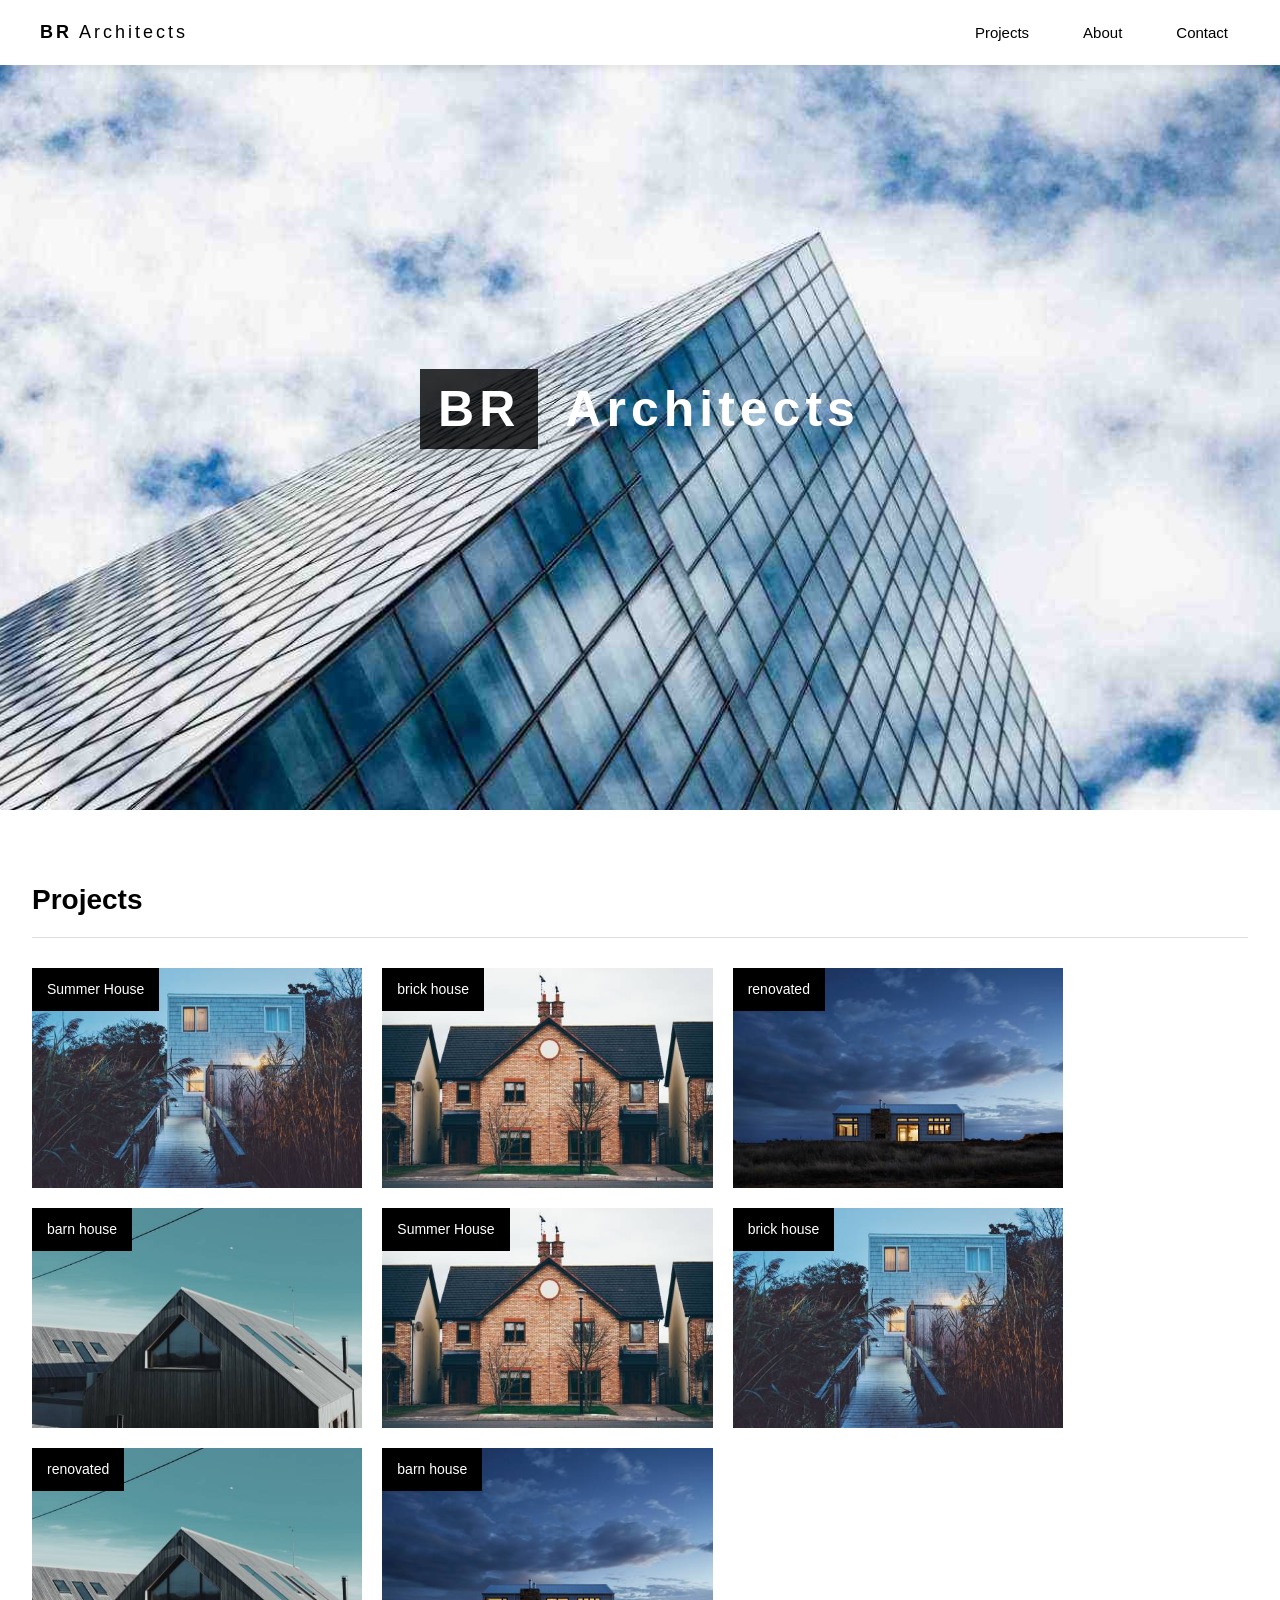
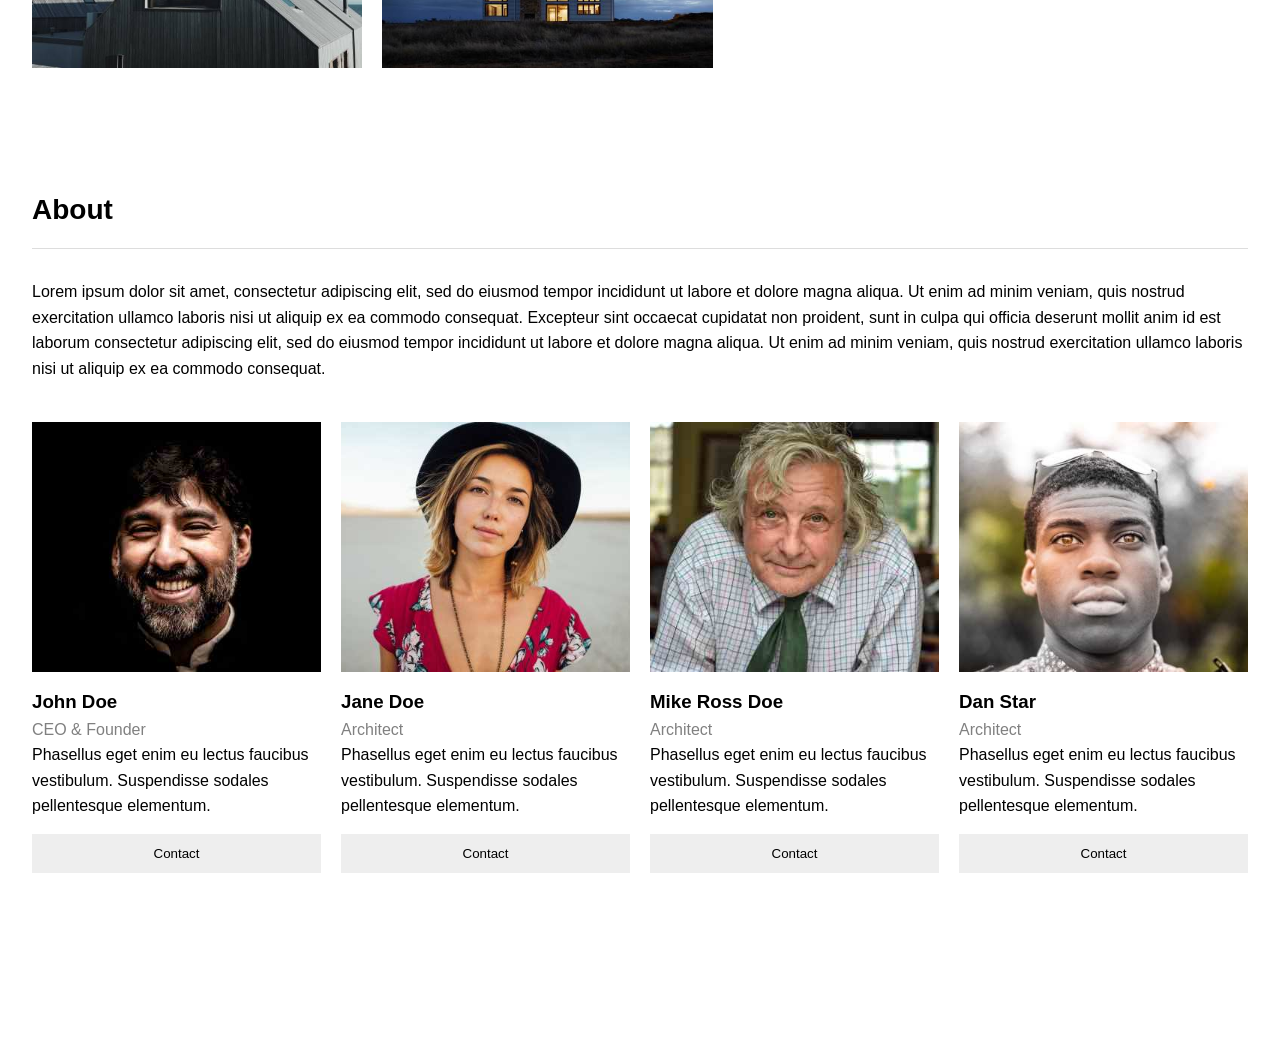
==== index.html @ e7e1c6c3 "Initial HTML and CSS layout for BR Architects website" ====
<!DOCTYPE html>
<html lang="en">
<head>
    <meta charset="UTF-8">
    <meta name="viewport" content="width=device-width, initial-scale=1.0">
    <title>BR Architects</title>
    <!-- we linked we a css file -->
    <link rel="stylesheet" href="styles.css">
</head>
<body>
    


    <!-- Navbar -->

    <nav class="navbar">

    <!-- the navbar logo -->
    <div class="logo">
        <span>BR</span> Architects
    </div>

    <!-- the navigation links -->
    <ul class="nav-links">
        <li><a href="#">Projects</a></li>
        <li><a href="#">About</a></li>
        <li><a href="#">Contact</a></li>
    </ul>
    </nav>

    <!-- Hero section -->

    <header class="hero">
        <!-- these image is an example of a self closing tag  -->
        <img src="/image/image.png" alt="Architecture" /> 

        <div class="hero-text">
            <h1><span>BR</span> Architects</h1>
        </div>
    </header>


    <!-- Main  -->


    <main class="container">

        <!-- Projects Section -->
        <section>
            
            <h2>Projects</h2>

            <div class="project-grid">
                <div class="project-card">
                    <span>Summer House</span>
                    <img src="/image/brick house.jpg" alt="Summer House" />
                </div>
                <div class="project-card">
                    <span>brick house</span>
                    <img src="/image/summer house.jpg" alt="Summer House" />
                </div>
                <div class="project-card">
                    <span>renovated</span>
                    <img src="image/renovated.jpg" alt="Summer House" />
                </div>
                <div class="project-card">
                    <span>barn house</span>
                    <img src="/image/barn house.jpg" alt="Summer House" />
                </div>
                <div class="project-card">
                    <span>Summer House</span>
                    <img src="image/summer house.jpg" alt="Summer House" />
                </div>
                <div class="project-card">
                    <span>brick house</span>
                    <img src="image/brick house.jpg" alt="Summer House" />
                </div>
                <div class="project-card">
                    <span>renovated</span>
                    <img src="image/barn house.jpg" alt="Summer House" />
                </div>
                <div class="project-card">
                    <span>barn house</span>
                    <img src="image/renovated.jpg" alt="Summer House" />
                </div>
            
            </div>
            

        </section>

        <!-- About Section -->
        <section>
            <h2>About</h2>
            <p class="about-text">Lorem ipsum dolor sit amet, consectetur adipiscing elit, sed do eiusmod tempor incididunt ut labore et dolore magna aliqua. Ut enim ad minim veniam, quis nostrud exercitation ullamco laboris nisi ut aliquip ex ea commodo consequat. Excepteur sint occaecat cupidatat non proident, sunt in culpa qui officia deserunt mollit anim id est laborum consectetur adipiscing elit, sed do eiusmod tempor incididunt ut labore et dolore magna aliqua. Ut enim ad minim veniam, quis nostrud exercitation ullamco laboris nisi ut aliquip ex ea commodo consequat.</p>

            <!-- grid card of the about section -->

            <div class="teams-grid">
                <div class="team-card">
                    <img src="image/John Doe.jpg" alt="Team Member" />
                    <h3>John Doe</h3>
                    <span>CEO & Founder</span>
                    <p>Phasellus eget enim eu lectus faucibus vestibulum. Suspendisse sodales pellentesque elementum.</p>
                    <button>Contact</button>
                </div>
                <div class="team-card">
                    <img src="image/Jane Doe.jpg" alt="Team Member" />
                    <h3>Jane Doe</h3>
                    <span>Architect</span>
                    <p>Phasellus eget enim eu lectus faucibus vestibulum. Suspendisse sodales pellentesque elementum.</p>
                    <button>Contact</button>
                </div>
                <div class="team-card">
                    <img src="image/Mike Ross.jpg" alt="Team Member" />
                    <h3>Mike Ross Doe</h3>
                    <span>Architect</span>
                    <p>Phasellus eget enim eu lectus faucibus vestibulum. Suspendisse sodales pellentesque elementum.</p>
                    <button>Contact</button>
                </div>
                <div class="team-card">
                    <img src="image/Dan Star.jpg" alt="Team Member" />
                    <h3>Dan Star</h3>
                    <span>Architect</span>
                    <p>Phasellus eget enim eu lectus faucibus vestibulum. Suspendisse sodales pellentesque elementum.</p>
                    <button>Contact</button>
                </div>

            </div>
        </section>

        <!-- Contact Section -->
        <section>

        </section>



    </main>

</body>
</html>
---- styles.css ----
* {
    margin: 0;
    padding: 0;
    box-sizing: border-box;
}


body {
    font-family: Arial, sans-serif;
    color: black;
    line-height: 1.6;
}

.navbar {
    position: fixed;
    top: 0;
    width: 100%;
    background: white;
    display: flex;
    justify-content: space-between;
    align-items: center;
    padding: 18px 40px;
    box-shadow: 0 2px 10px rgba(0, 0, 0, 0.1);
    z-index: 1000;
}

.logo {
    font-size: 18px;
    letter-spacing: 3px;
}

.logo span {
    font-weight: bold;
}

.nav-links {
    display: flex;
    gap: 30px;
    list-style: none;
}

.nav-links a {
    text-decoration: none;
    color: black;
    font-size: 15px;
    transition: 0.3s;
    padding: 10px 12px;
}

.nav-links a:hover {
    background: gray;
    opacity: 0.7;
    color: white;
    padding: 10px 12px;
    
}

.hero {
    position: relative;
    /* margin-top: 70px; */
}

.hero img {
    width: 100%;
    height: 90vh;
    object-fit: cover;
}

.hero-text {
    position:absolute;
    inset: 0;
    display: flex;
    justify-content: center;
    align-items: center;;
}

.hero-text h1 {
    color: white;
    font-size: 50px;
    letter-spacing: 5px;
}

.hero-text span {
    background: rgba(0,0,0,0.8);
    padding: 12px 18px;
    margin-right: 10px;
    
}


/* container  */


.container {
    width: 95%;
    max-width: 1400px;
    margin: auto;
}

section {
    padding: 60px 0;
}

section h2 {
    margin-bottom: 30px;
    border-bottom: 1px solid #ddd;
    padding-bottom: 15px;
    font-size: 28px;
}

/* Projects will be under grid layout */

.project-grid {
    display: flex;
    grid-template-columns: repeat(auto-fit, minmax(250px, 1fr));

    gap: 20px;
    flex-wrap: wrap;
}

.project-card {
    position:relative;
}

.project-card img {
    width: 100%;
    height: 220px;
    object-fit: cover;
    display: block;
}.project-card span {
    position:absolute;
    top: 0;
    left: 0;
    background: black;
    color: white;
    padding: 10px 15px;
    font-size: 14px;
}

.about-text {
    margin-bottom: 40px;
}

.teams-grid {
    display: grid;
    grid-template-columns: repeat(auto-fit,minmax(250px, 1fr));

    gap: 20px;
}

.team-card img {
    width: 100%;
    height: 250px;
    object-fit: cover;
display: block;
}

.team-card h3 {
    margin-top: 15px;
}
.team-card span {
    color: gray;
    margin: 10px 0;
}

.team-card button {
    width: 100%;
    border: none;
    padding: 12px;
    margin-top: 15px;
    /* these make our cursor how hand form  */
    cursor: pointer; 
    background: #eee;
    transition: 0.3s;
}

.team-card button:hover {
    background: #ddd;
}
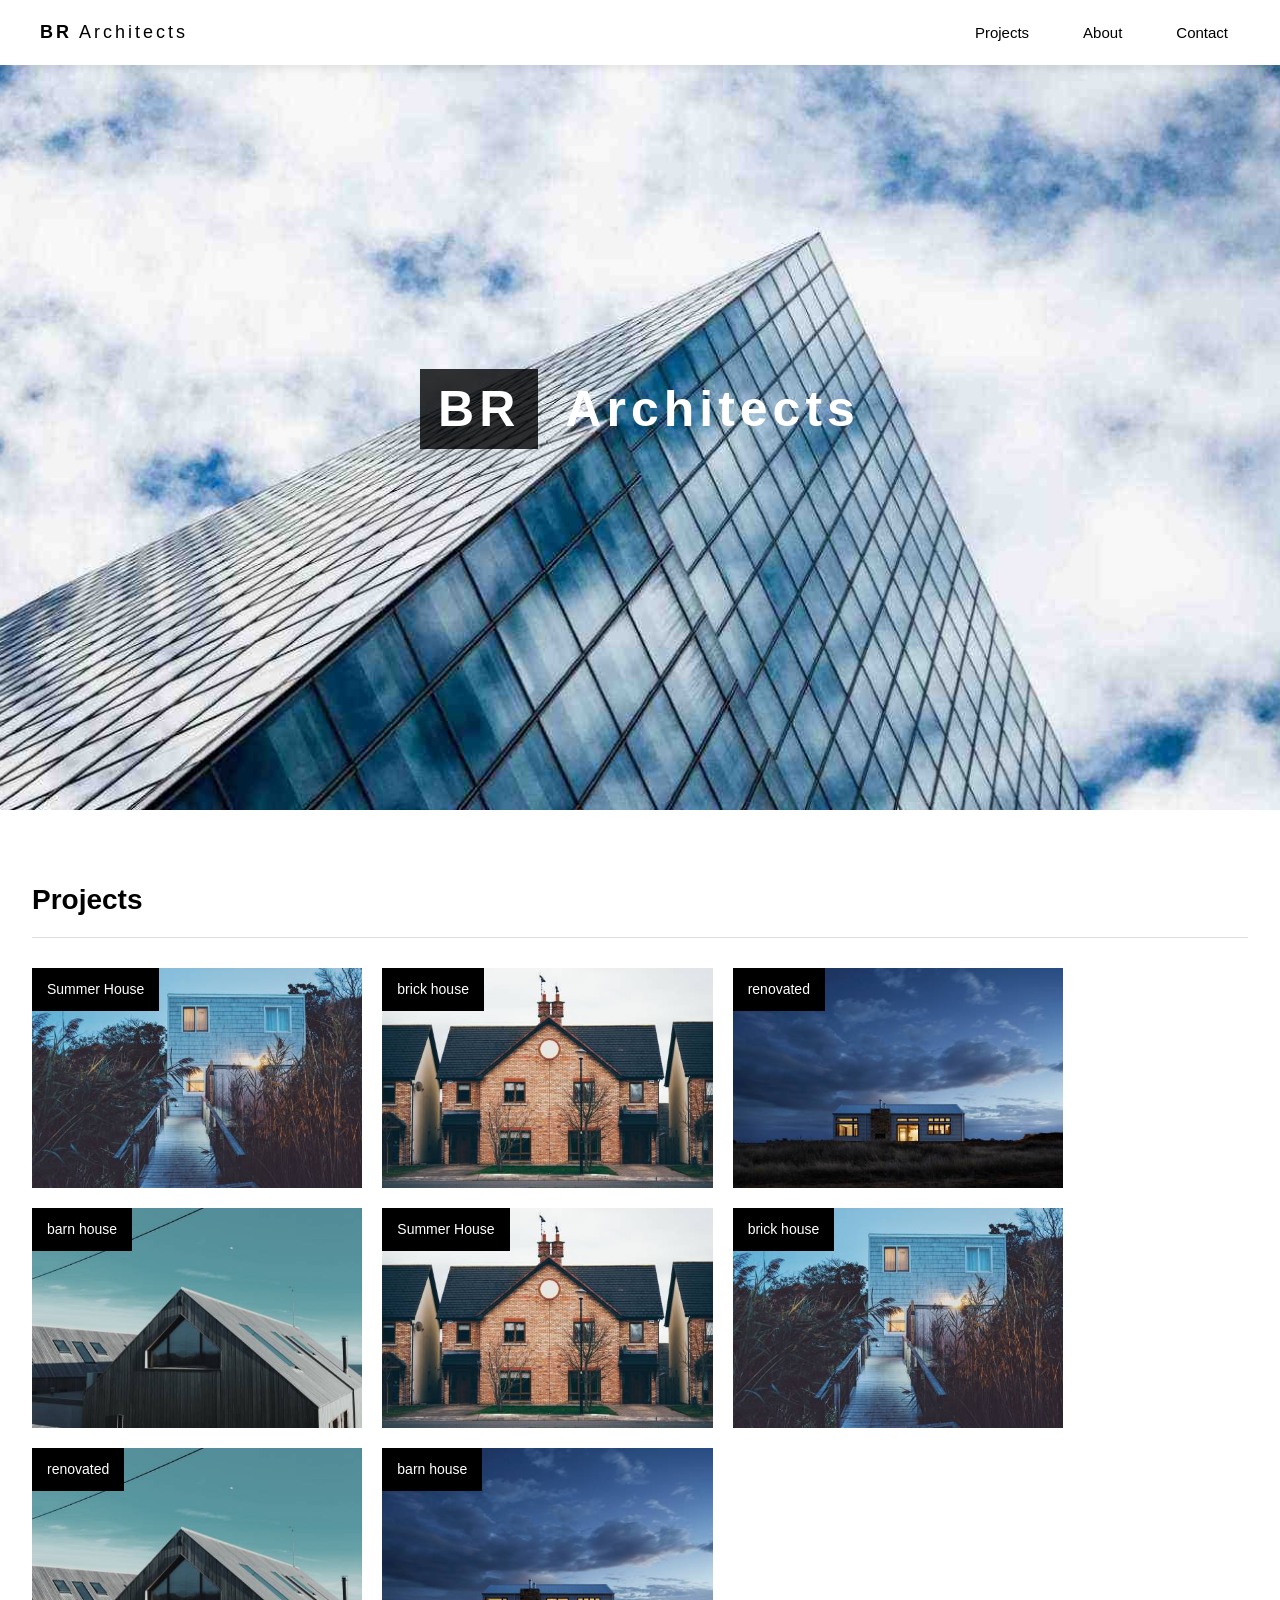
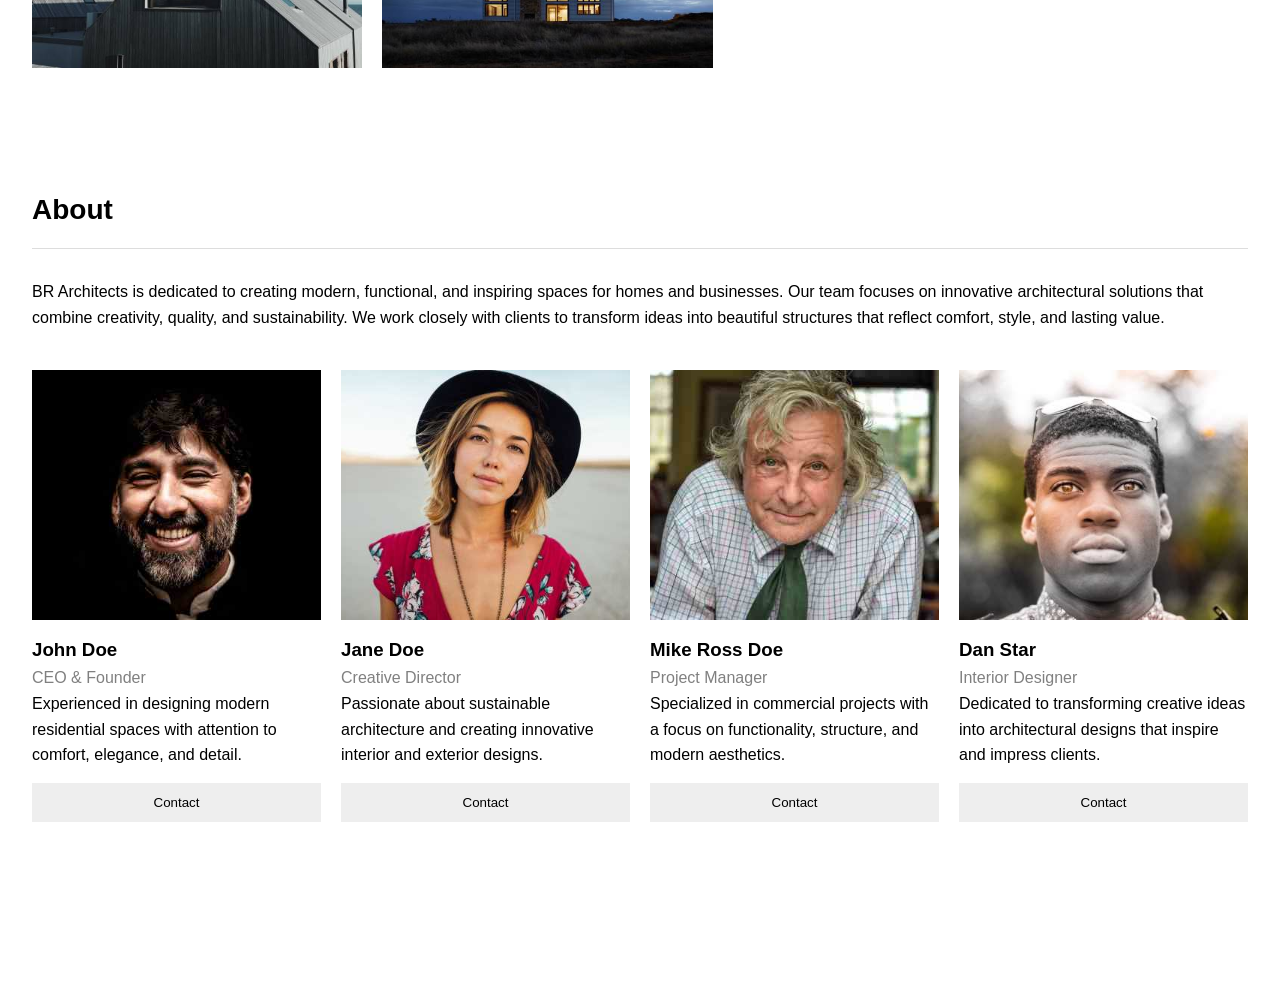
==== commit b98dc4e3: "added text to their corresponding place" ====
--- a/index.html
+++ b/index.html
@@ -92,7 +92,7 @@
         <!-- About Section -->
         <section>
             <h2>About</h2>
-            <p class="about-text">Lorem ipsum dolor sit amet, consectetur adipiscing elit, sed do eiusmod tempor incididunt ut labore et dolore magna aliqua. Ut enim ad minim veniam, quis nostrud exercitation ullamco laboris nisi ut aliquip ex ea commodo consequat. Excepteur sint occaecat cupidatat non proident, sunt in culpa qui officia deserunt mollit anim id est laborum consectetur adipiscing elit, sed do eiusmod tempor incididunt ut labore et dolore magna aliqua. Ut enim ad minim veniam, quis nostrud exercitation ullamco laboris nisi ut aliquip ex ea commodo consequat.</p>
+            <p class="about-text"> BR Architects is dedicated to creating modern, functional, and inspiring spaces for homes and businesses. Our team focuses on innovative architectural solutions that combine creativity, quality, and sustainability. We work closely with clients to transform ideas into beautiful structures that reflect comfort, style, and lasting value.</p>
 
             <!-- grid card of the about section -->
 
@@ -101,28 +101,28 @@
                     <img src="image/John Doe.jpg" alt="Team Member" />
                     <h3>John Doe</h3>
                     <span>CEO & Founder</span>
-                    <p>Phasellus eget enim eu lectus faucibus vestibulum. Suspendisse sodales pellentesque elementum.</p>
+                    <p>   Experienced in designing modern residential spaces with attention to comfort, elegance, and detail.</p>
                     <button>Contact</button>
                 </div>
                 <div class="team-card">
                     <img src="image/Jane Doe.jpg" alt="Team Member" />
                     <h3>Jane Doe</h3>
-                    <span>Architect</span>
-                    <p>Phasellus eget enim eu lectus faucibus vestibulum. Suspendisse sodales pellentesque elementum.</p>
+                    <span>Creative Director</span>
+                    <p>  Passionate about sustainable architecture and creating innovative interior and exterior designs.</p>
                     <button>Contact</button>
                 </div>
                 <div class="team-card">
                     <img src="image/Mike Ross.jpg" alt="Team Member" />
                     <h3>Mike Ross Doe</h3>
-                    <span>Architect</span>
-                    <p>Phasellus eget enim eu lectus faucibus vestibulum. Suspendisse sodales pellentesque elementum.</p>
+                    <span>Project Manager</span>
+                    <p>  Specialized in commercial projects with a focus on functionality, structure, and modern aesthetics.</p>
                     <button>Contact</button>
                 </div>
                 <div class="team-card">
                     <img src="image/Dan Star.jpg" alt="Team Member" />
                     <h3>Dan Star</h3>
-                    <span>Architect</span>
-                    <p>Phasellus eget enim eu lectus faucibus vestibulum. Suspendisse sodales pellentesque elementum.</p>
+                    <span>Interior Designer</span>
+                    <p>   Dedicated to transforming creative ideas into architectural designs that inspire and impress clients.</p>
                     <button>Contact</button>
                 </div>
 
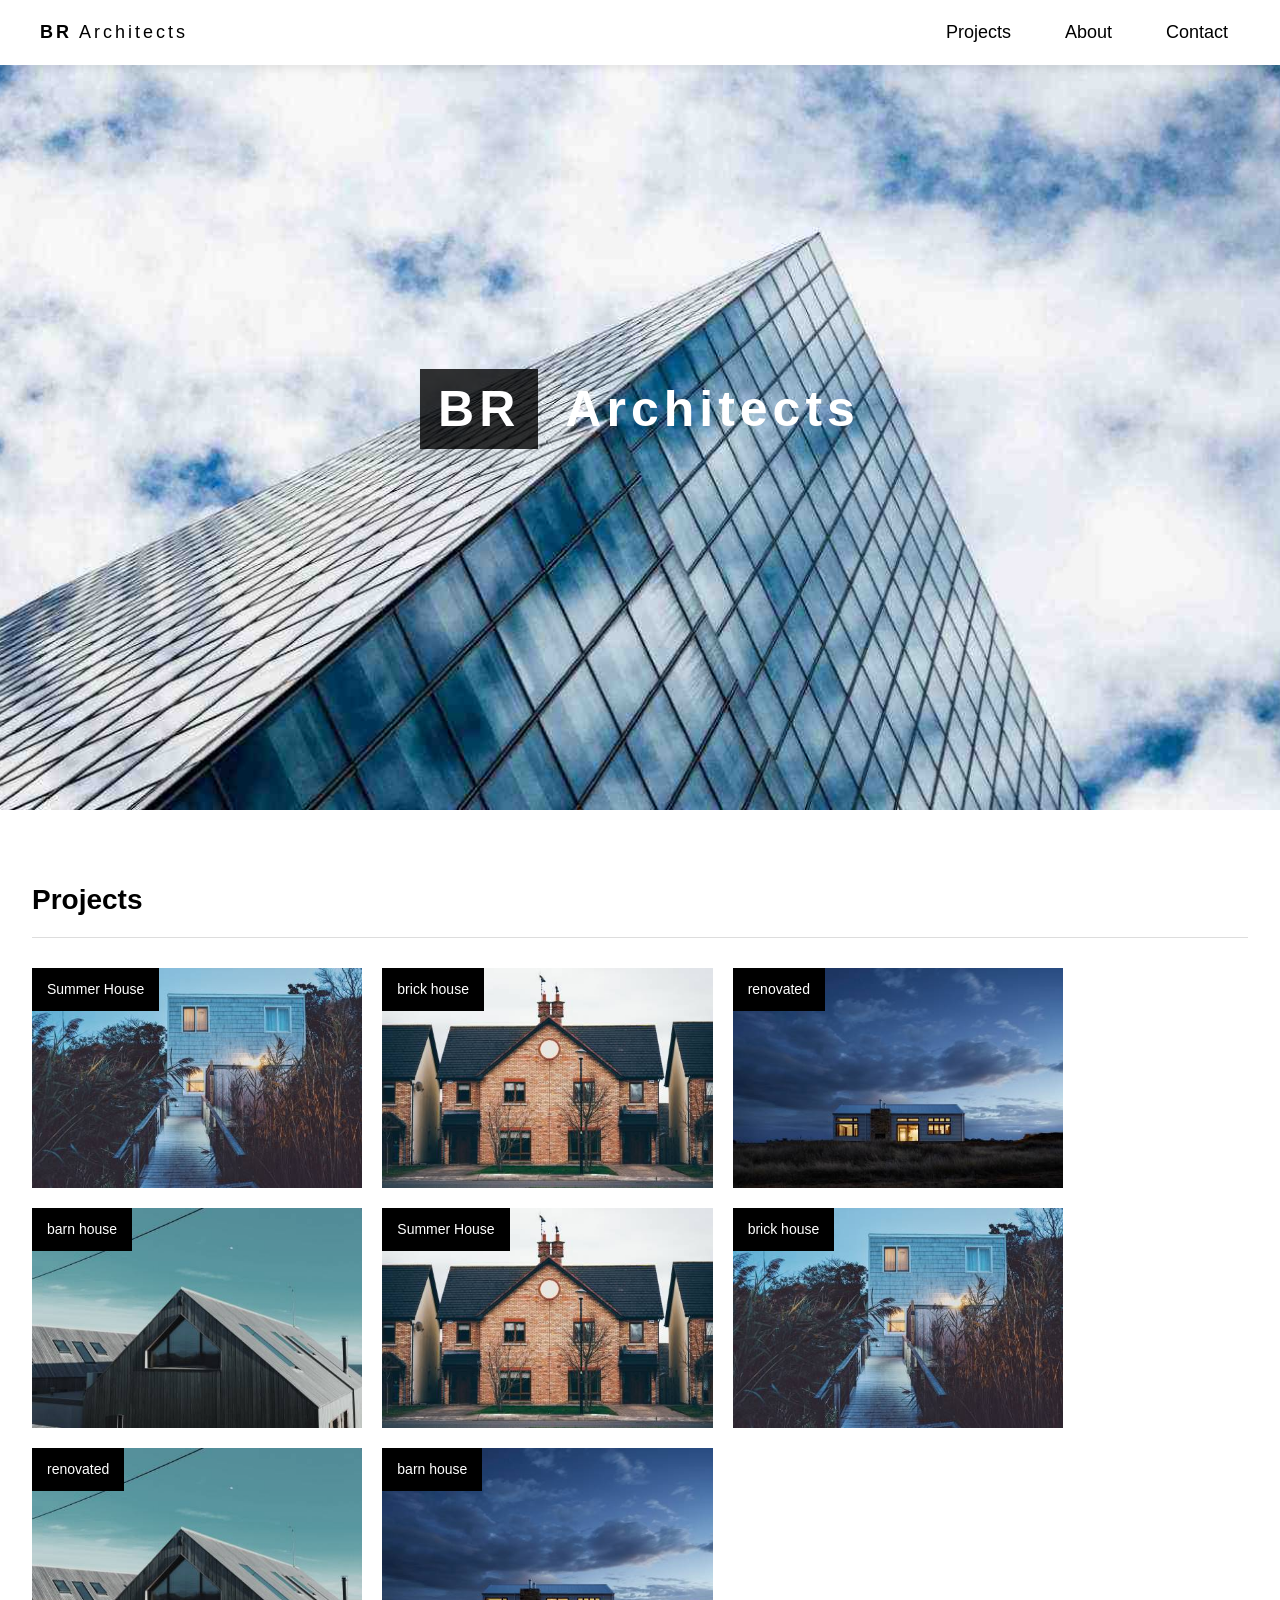
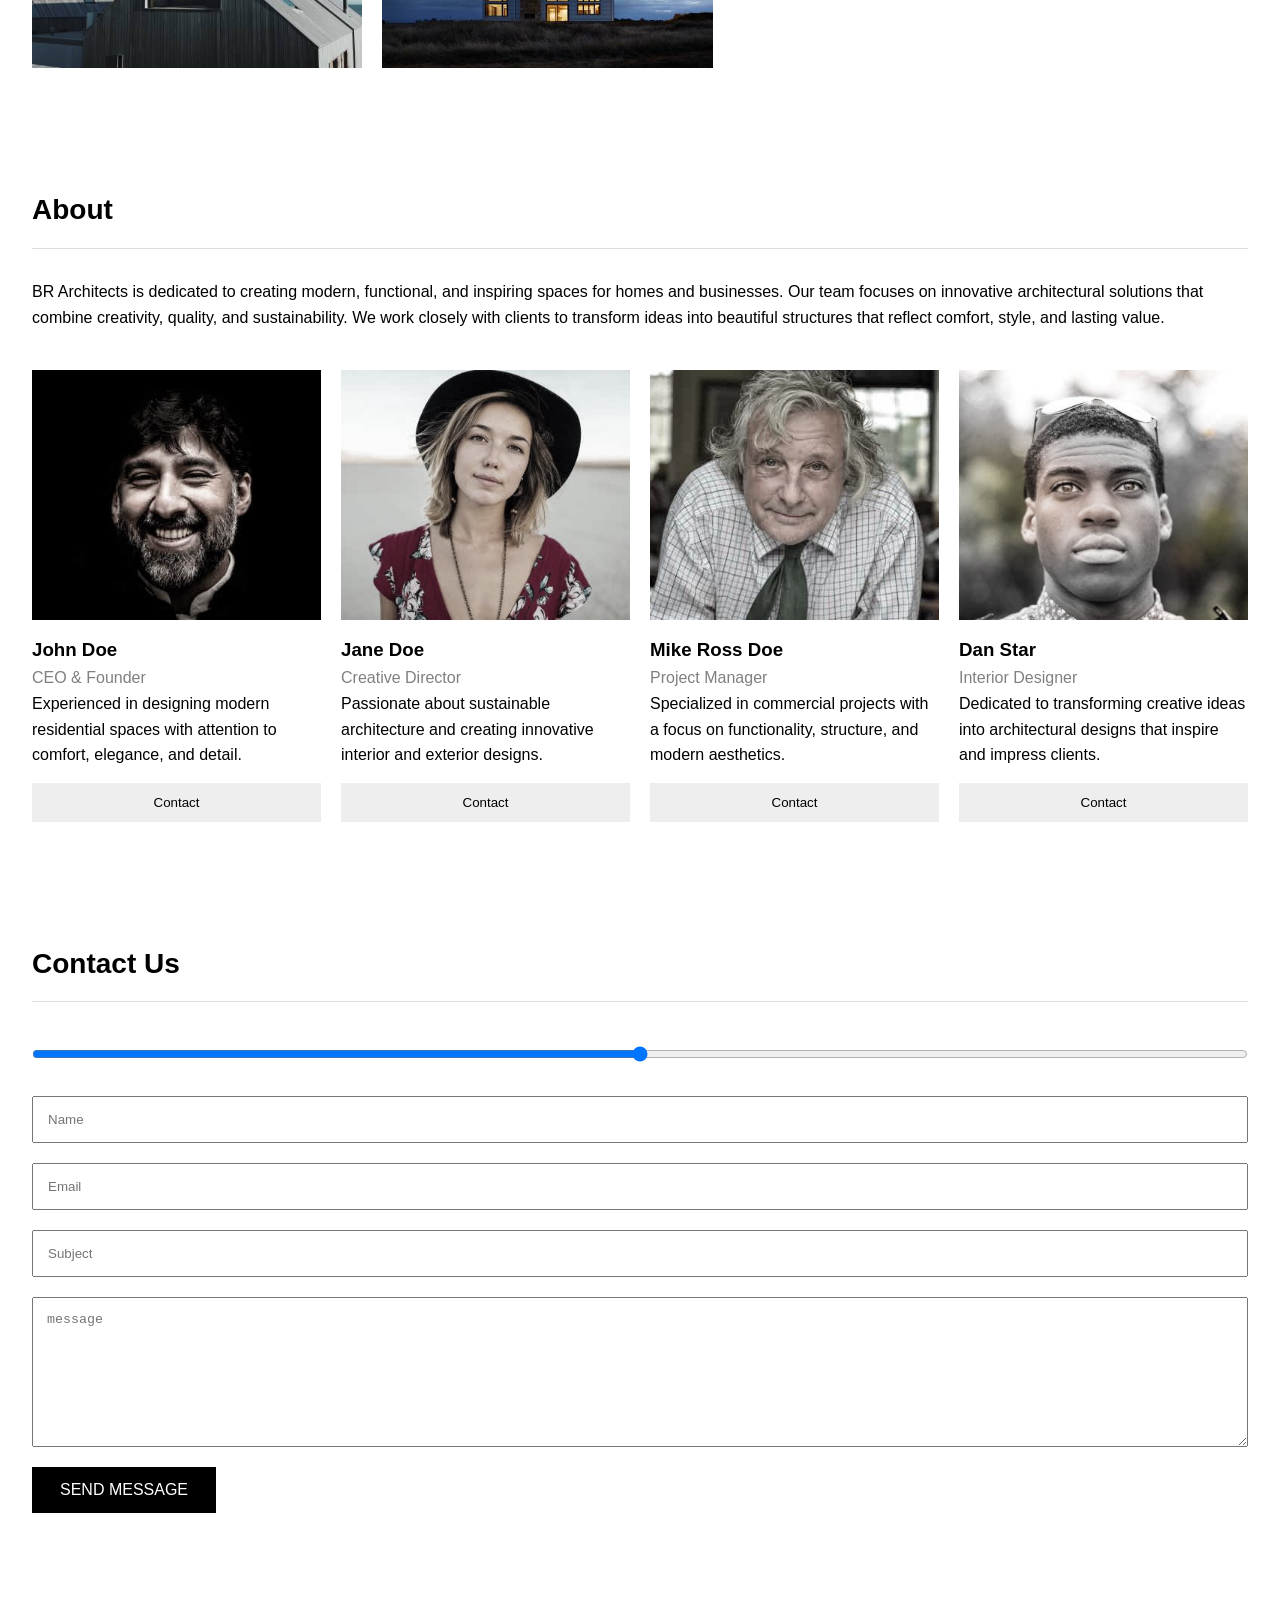
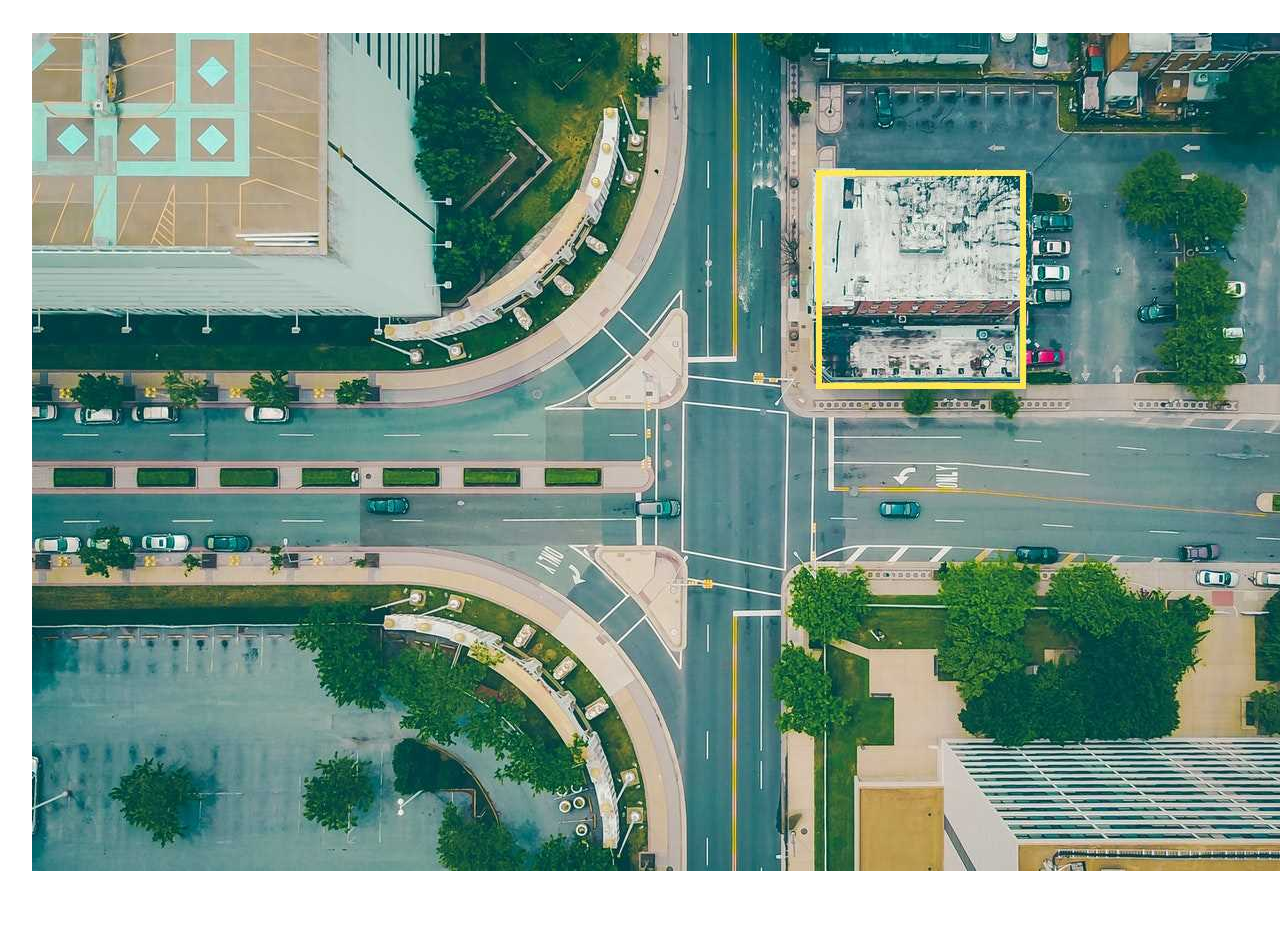
==== commit 8af107e8: "added login form for users" ====
--- a/index.html
+++ b/index.html
@@ -131,6 +131,27 @@
 
         <!-- Contact Section -->
         <section>
+<h2> Contact Us</h2>
+
+<form class="contact-form">
+    <input type="range" placeholder="search"required>
+    <input type="text" placeholder="Name"required>
+    <input type="email" placeholder="Email"required>
+    <input type="text" placeholder="Subject"required>
+    
+    <textarea placeholder="message "></textarea>
+
+
+
+    <button type="submit"> 
+        SEND MESSAGE
+    </button>
+
+</form>
+        </section>
+
+        <section>
+<img src="/image/map.jpg" alt="BR Architecture"/>
 
         </section>
 
--- a/styles.css
+++ b/styles.css
@@ -42,7 +42,7 @@
 .nav-links a {
     text-decoration: none;
     color: black;
-    font-size: 15px;
+    font-size: 18px;
     transition: 0.3s;
     padding: 10px 12px;
 }
@@ -153,6 +153,7 @@
     height: 250px;
     object-fit: cover;
 display: block;
+filter: grayscale(70%);
 }
 
 .team-card h3 {
@@ -176,4 +177,28 @@
 
 .team-card button:hover {
     background: #ddd;
+}
+.contact-form{
+    display: flex;
+    flex-direction: column;
+    gap: 20px;
+}
+.contact-form input,
+.contact-form textarea{
+    padding: 14px;
+    border: 1px solid #ccc
+    width: 100px;
+}
+.contact-form textarea{
+    min-height: 150px;
+    resize: vertical;
+}
+.contact-form button {
+    width: fit-content;
+    padding: 14px 28px;
+    font-size: 16px;
+    border: none;
+    background: black;
+    color: white;
+    cursor: pointer;
 }
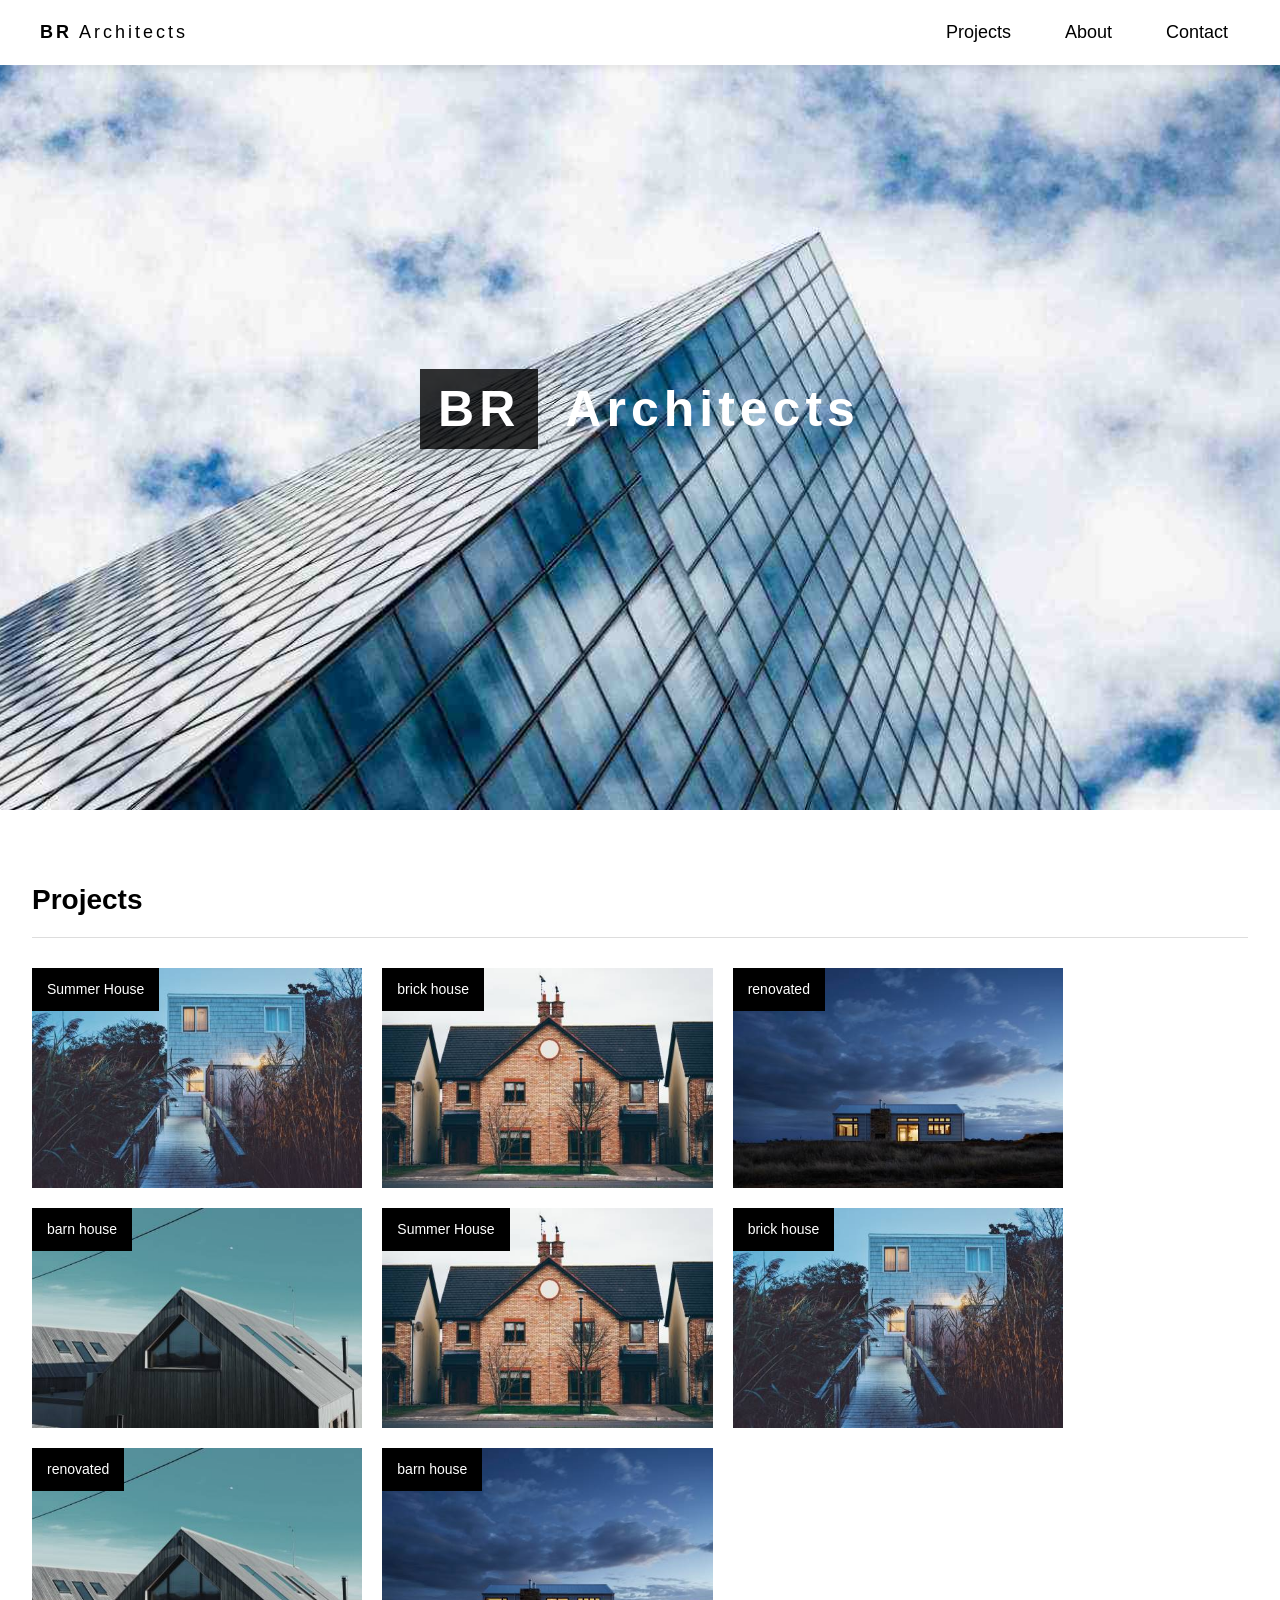
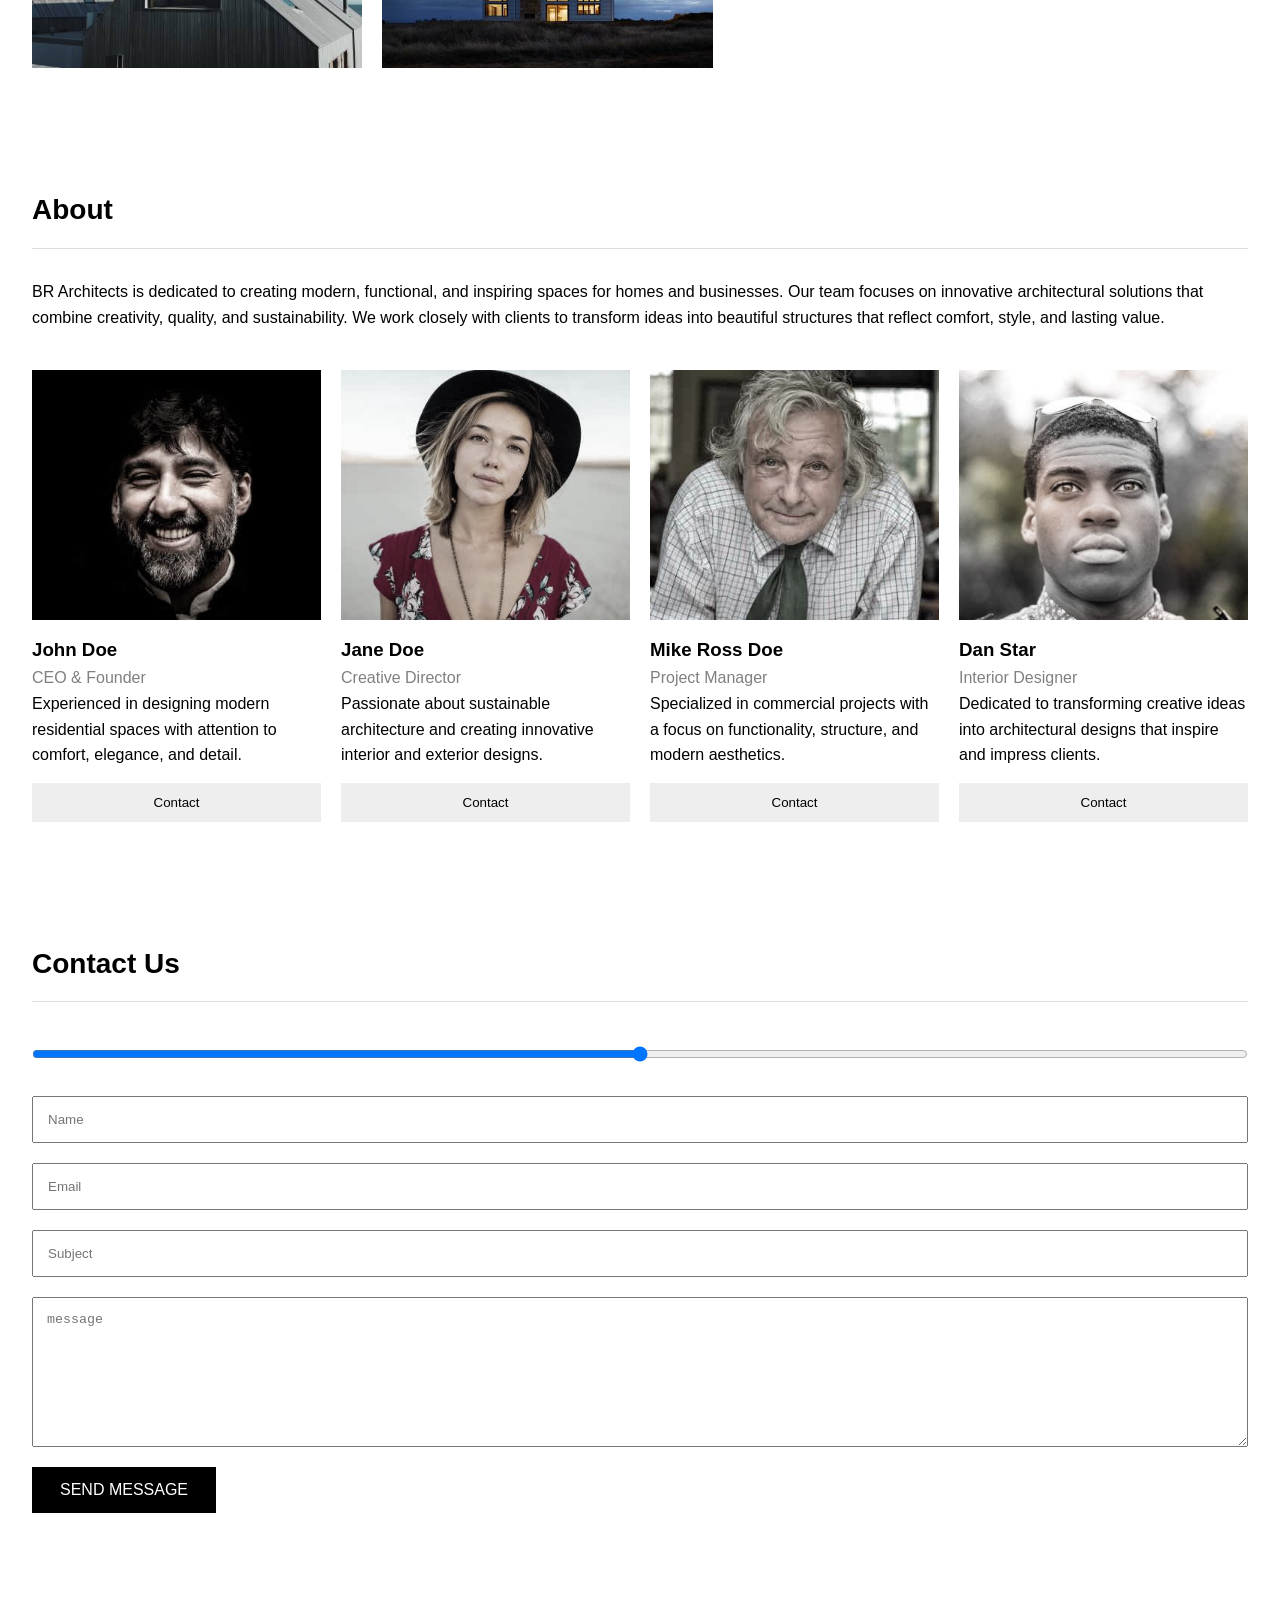
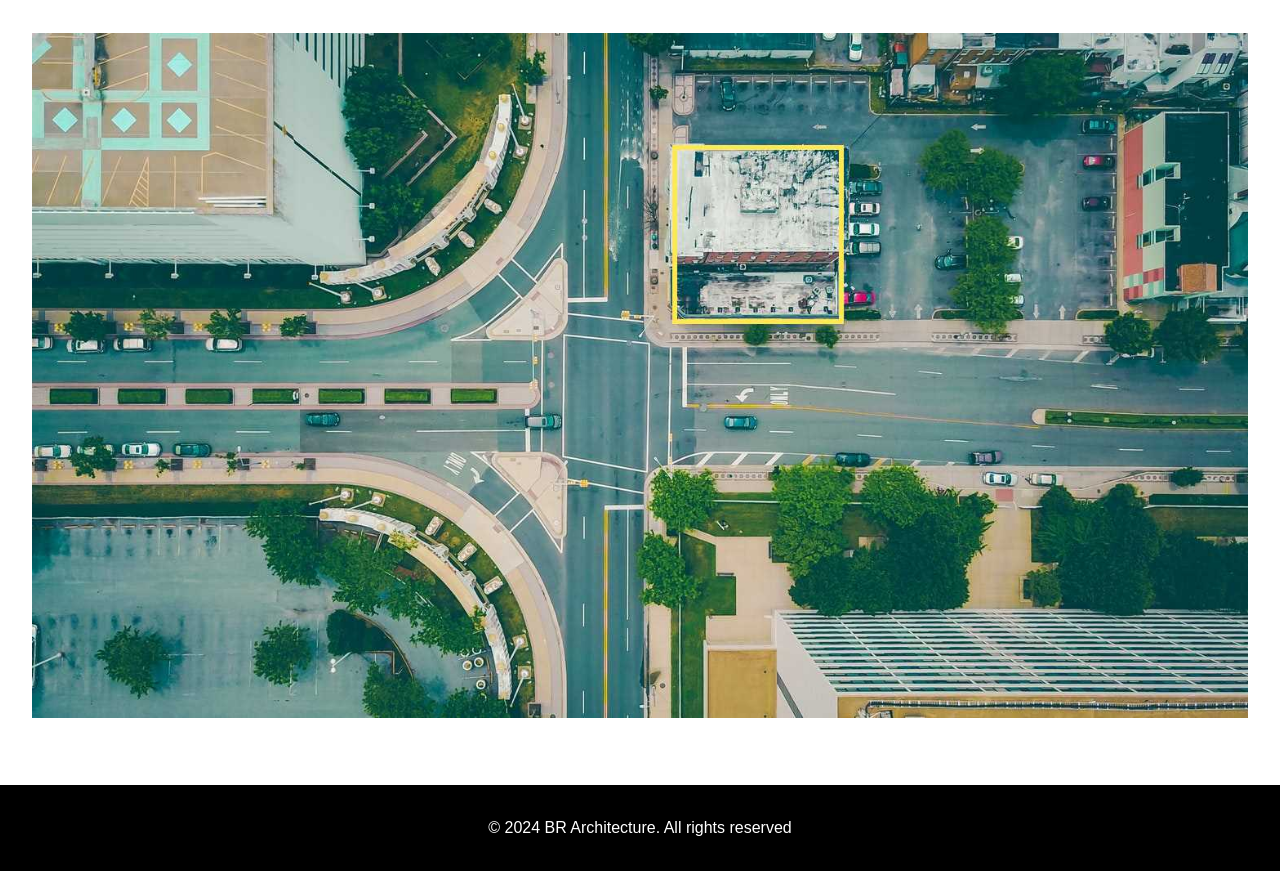
==== commit ed57eba7: "added map and footer background" ====
--- a/index.html
+++ b/index.html
@@ -151,13 +151,13 @@
         </section>
 
         <section>
-<img src="/image/map.jpg" alt="BR Architecture"/>
+<img src="/image/map.jpg" alt="BR Architecture" class="image">
 
         </section>
 
-
-
     </main>
-
+<footer>
+    <p>&copy; 2024 BR Architecture. All rights reserved</p>
+    </footer>
 </body>
 </html>
--- a/styles.css
+++ b/styles.css
@@ -201,4 +201,13 @@
     background: black;
     color: white;
     cursor: pointer;
+}
+.image{
+    width: 100%;
+}
+footer{
+    background: black;
+    color: white;
+    text-align: center;
+    padding: 30px;
 }
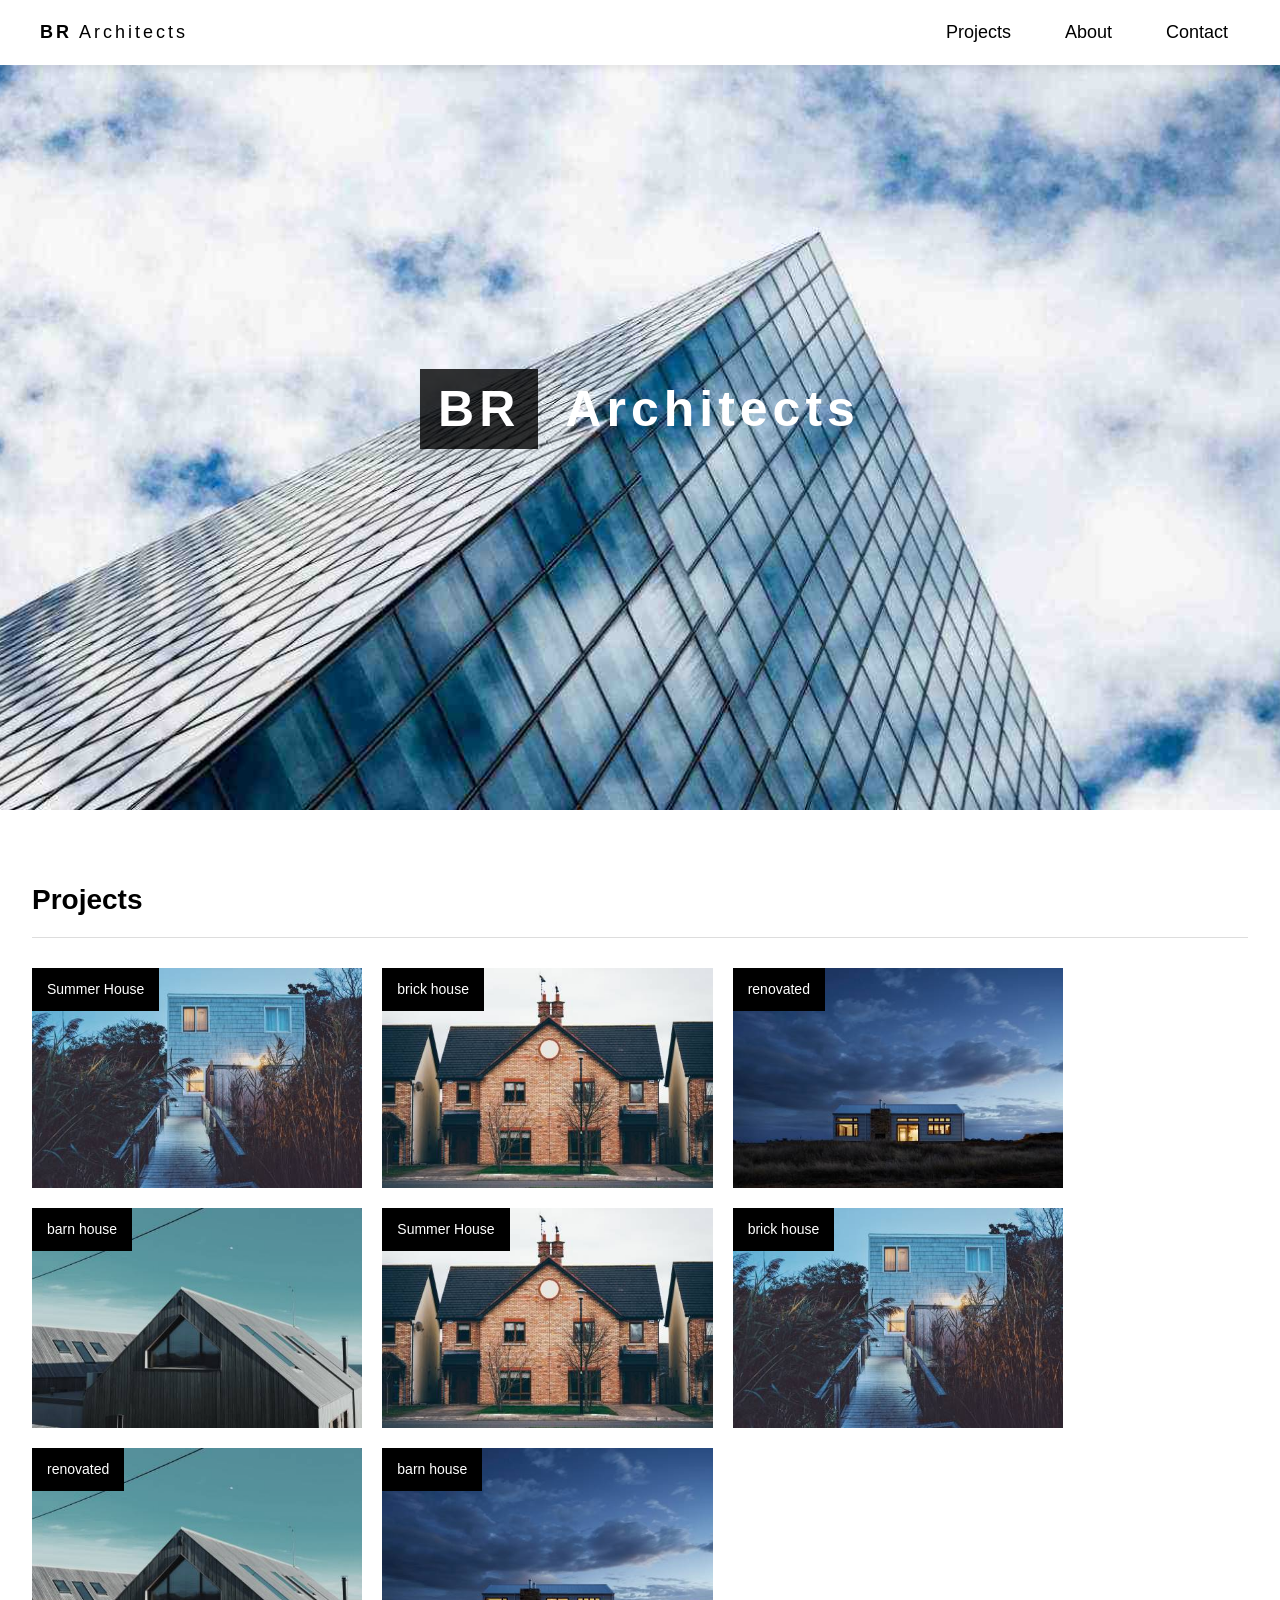
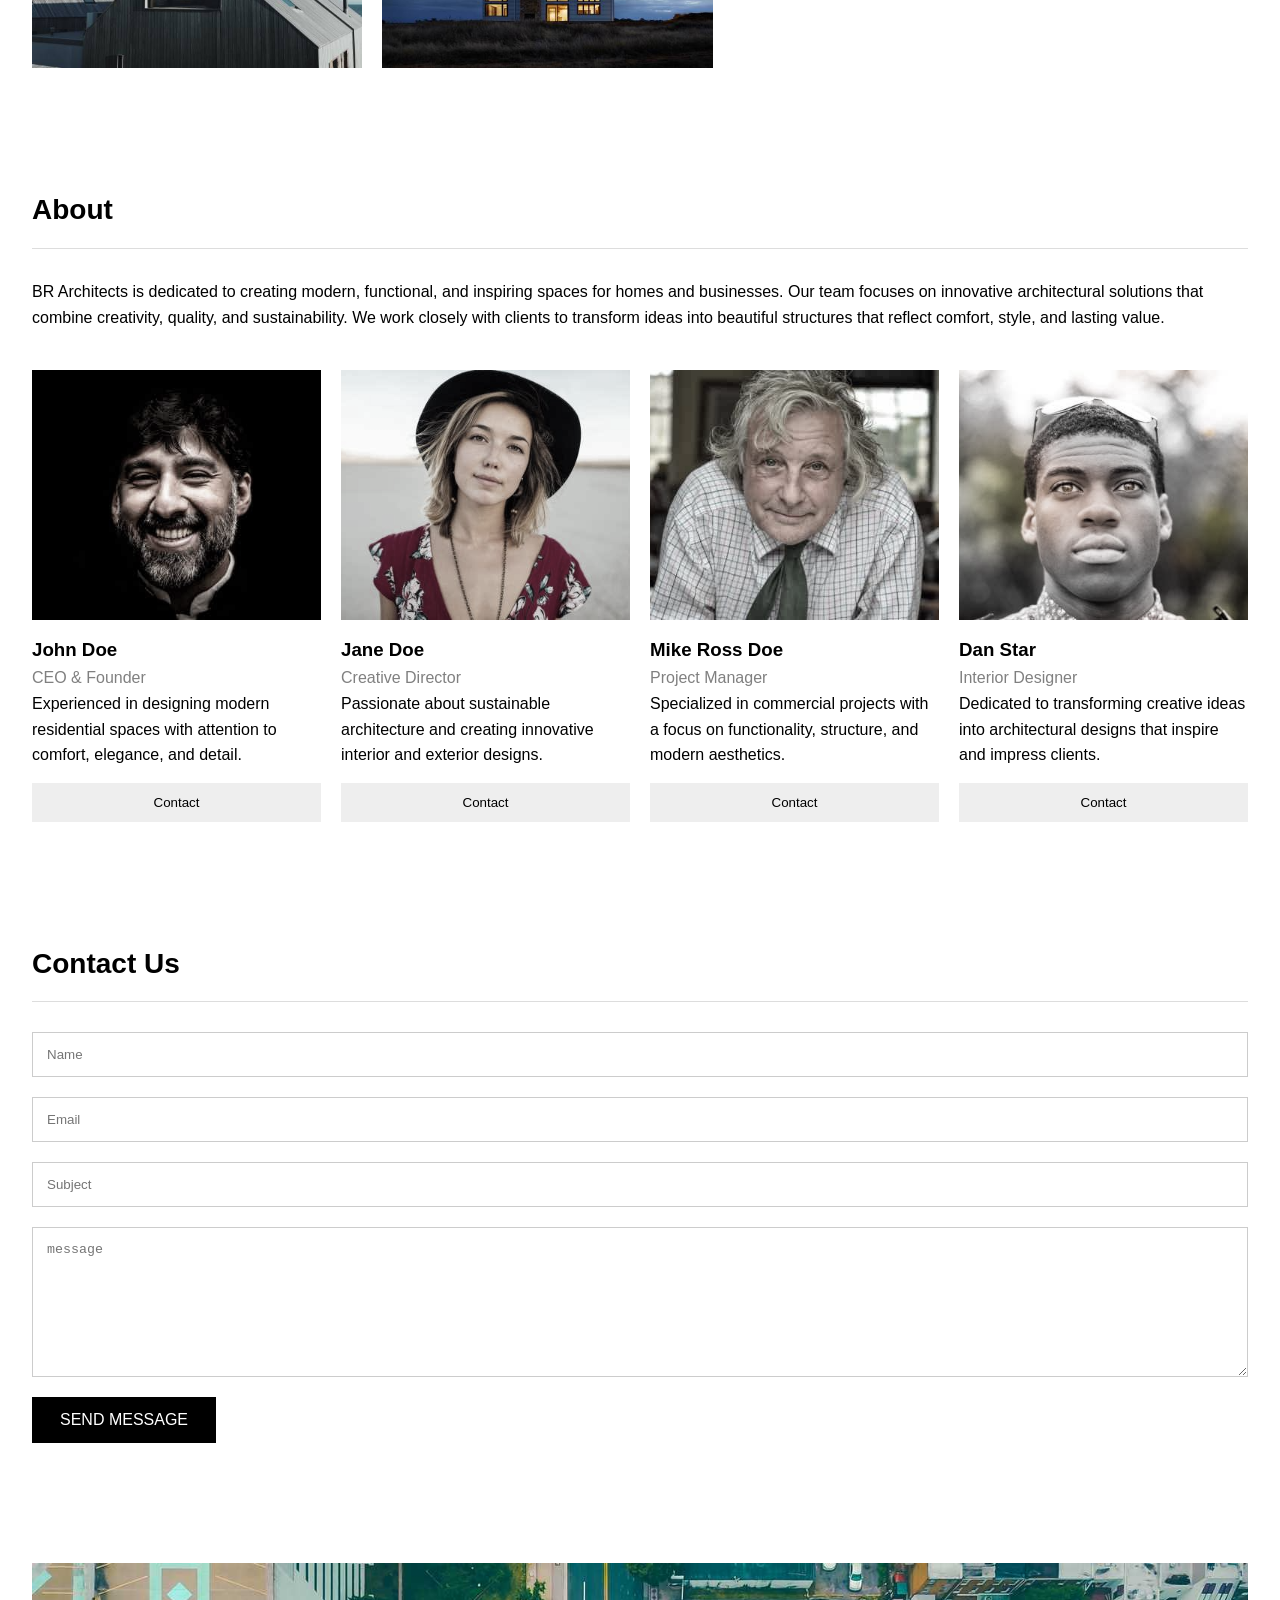
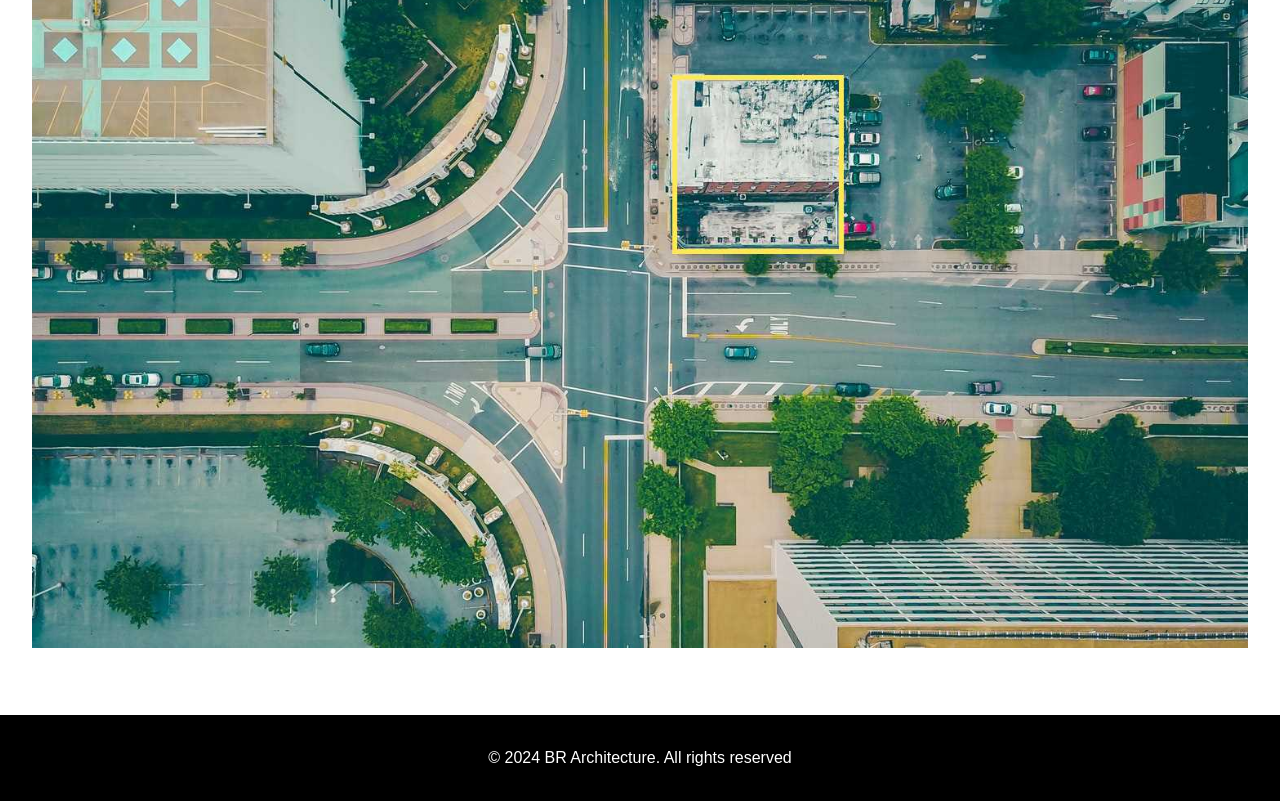
==== commit 72e34c0d: "final design with responsiveness" ====
--- a/index.html
+++ b/index.html
@@ -22,9 +22,9 @@
 
     <!-- the navigation links -->
     <ul class="nav-links">
-        <li><a href="#">Projects</a></li>
-        <li><a href="#">About</a></li>
-        <li><a href="#">Contact</a></li>
+        <li><a href="#Project">Projects</a></li>
+        <li><a href="#About">About</a></li>
+        <li><a href="#Contact">Contact</a></li>
     </ul>
     </nav>
 
@@ -46,7 +46,7 @@
     <main class="container">
 
         <!-- Projects Section -->
-        <section>
+        <section id="Project">
             
             <h2>Projects</h2>
 
@@ -90,7 +90,7 @@
         </section>
 
         <!-- About Section -->
-        <section>
+        <section id="About">
             <h2>About</h2>
             <p class="about-text"> BR Architects is dedicated to creating modern, functional, and inspiring spaces for homes and businesses. Our team focuses on innovative architectural solutions that combine creativity, quality, and sustainability. We work closely with clients to transform ideas into beautiful structures that reflect comfort, style, and lasting value.</p>
 
@@ -130,11 +130,10 @@
         </section>
 
         <!-- Contact Section -->
-        <section>
+        <section id="Contact">
 <h2> Contact Us</h2>
 
 <form class="contact-form">
-    <input type="range" placeholder="search"required>
     <input type="text" placeholder="Name"required>
     <input type="email" placeholder="Email"required>
     <input type="text" placeholder="Subject"required>
--- a/styles.css
+++ b/styles.css
@@ -186,8 +186,8 @@
 .contact-form input,
 .contact-form textarea{
     padding: 14px;
-    border: 1px solid #ccc
-    width: 100px;
+    border: 1px solid #ccc;
+    width: 100%;
 }
 .contact-form textarea{
     min-height: 150px;
@@ -210,4 +210,25 @@
     color: white;
     text-align: center;
     padding: 30px;
+}
+@media (max-width: 768px) {
+    .navbar{
+        flex-direction: column;
+        gap: 15px;
+    }
+    .hero-img{
+        height: 70vh;
+    }
+    .hero-text h1{
+    font-size: 28px;
+     text-align: center;
+    }
+
+}
+@media (max-width: 600px) {
+    .project-grid,
+.teams-grid{
+    grid-template-columns: 1fr;
+}
+    
 }
